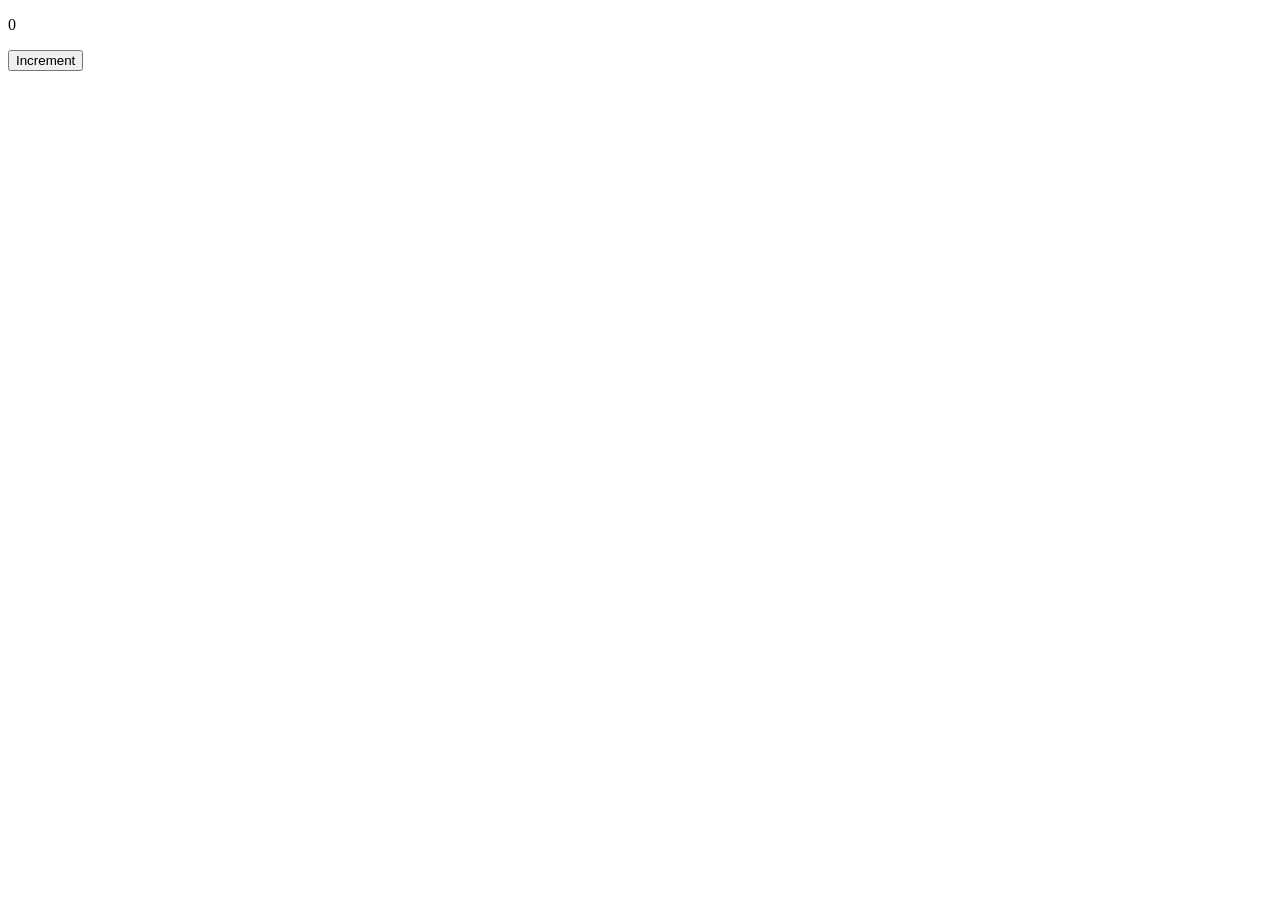
==== Client/index.html @ ddecb56c "as simple client server setup as i could possibly imagine" ====
<!doctype html>
<html lang="en">
  <head>
    <meta charset="UTF-8" />
    <meta name="viewport" content="width=device-width, initial-scale=1.0" />
    <title>Counter</title>
    <script type="module" src="main.js"></script>
  </head>
  <body>
    <main id="app"></main>
  </body>
</html>
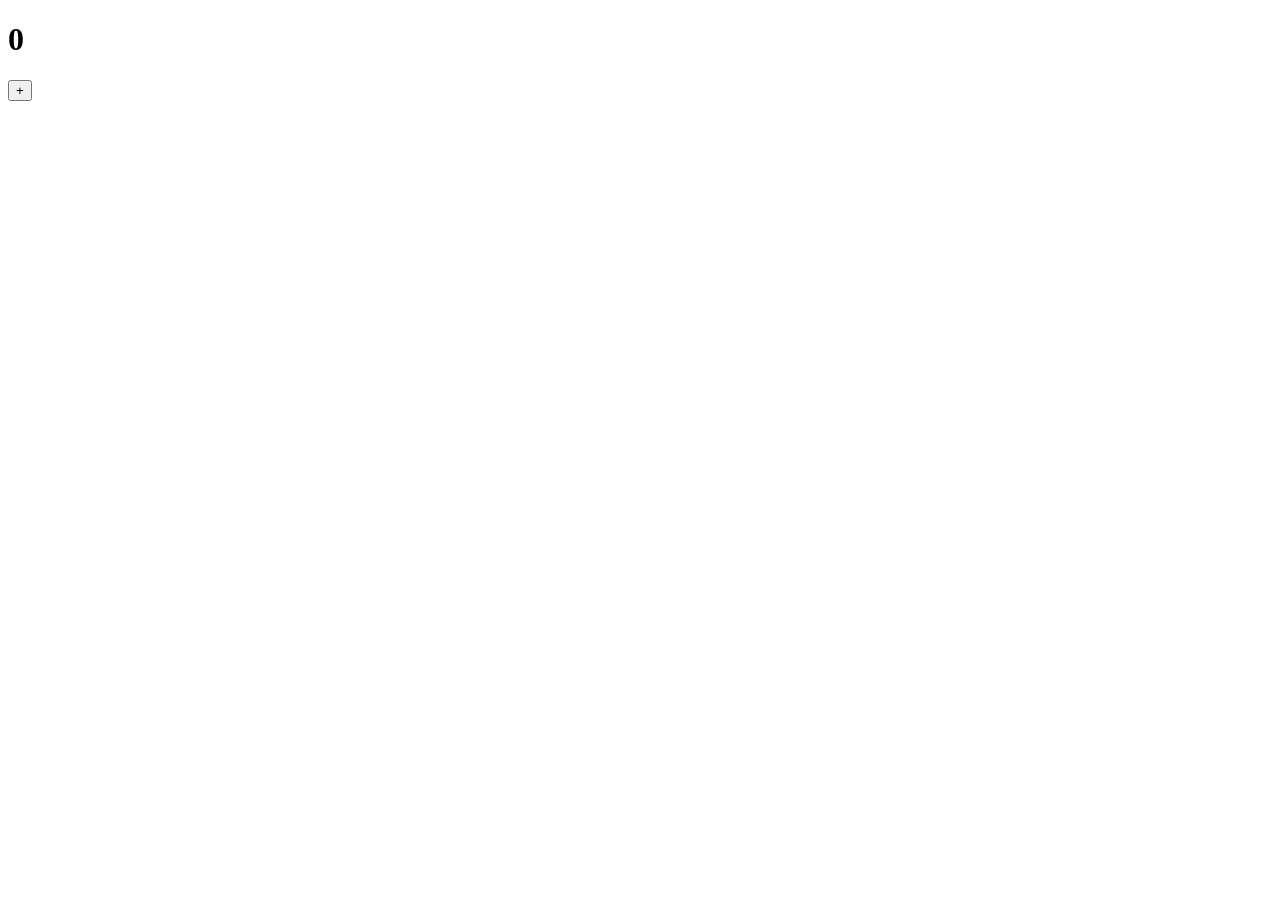
==== commit 100ddfde: "understandable js" ====
--- a/Client/index.html
+++ b/Client/index.html
@@ -1,12 +1,16 @@
 <!doctype html>
 <html lang="en">
   <head>
+    <!-- Basic page settings for browser compatibility and mobile sizing. -->
     <meta charset="UTF-8" />
     <meta name="viewport" content="width=device-width, initial-scale=1.0" />
+    <!-- The page title shown in the browser tab. -->
     <title>Counter</title>
+    <!-- Load the JavaScript that builds the counter UI. -->
     <script type="module" src="main.js"></script>
   </head>
   <body>
+    <!-- JavaScript puts the counter UI inside this element. -->
     <main id="app"></main>
   </body>
 </html>
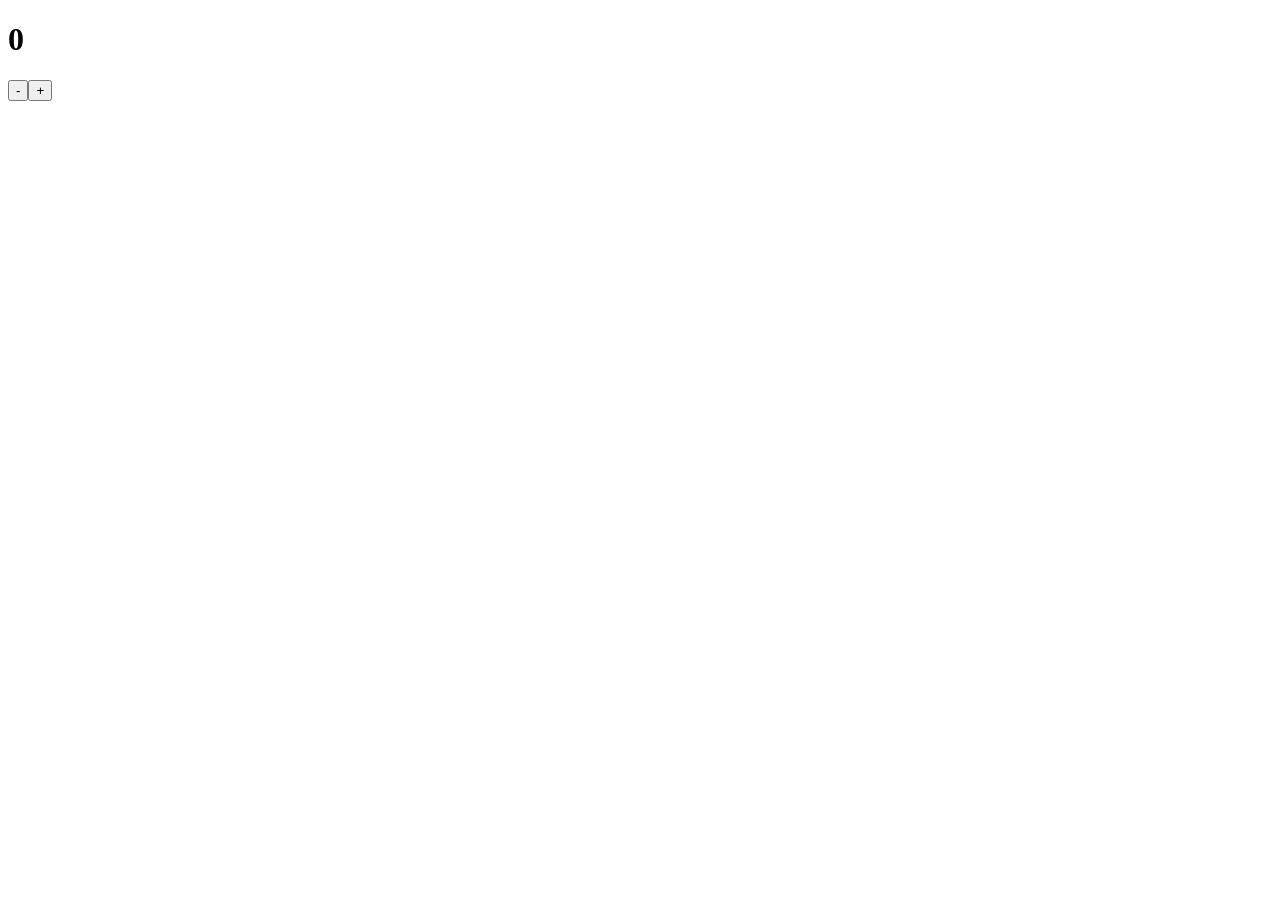
==== commit 7e04ebbb: "debugging backend" ====
--- a/Client/index.html
+++ b/Client/index.html
@@ -6,6 +6,7 @@
     <meta name="viewport" content="width=device-width, initial-scale=1.0" />
     <!-- The page title shown in the browser tab. -->
     <title>Counter</title>
+    <!-- When deploying, you can define window.API_BASE_URL before main.js loads. -->
     <!-- Load the JavaScript that builds the counter UI. -->
     <script type="module" src="main.js"></script>
   </head>
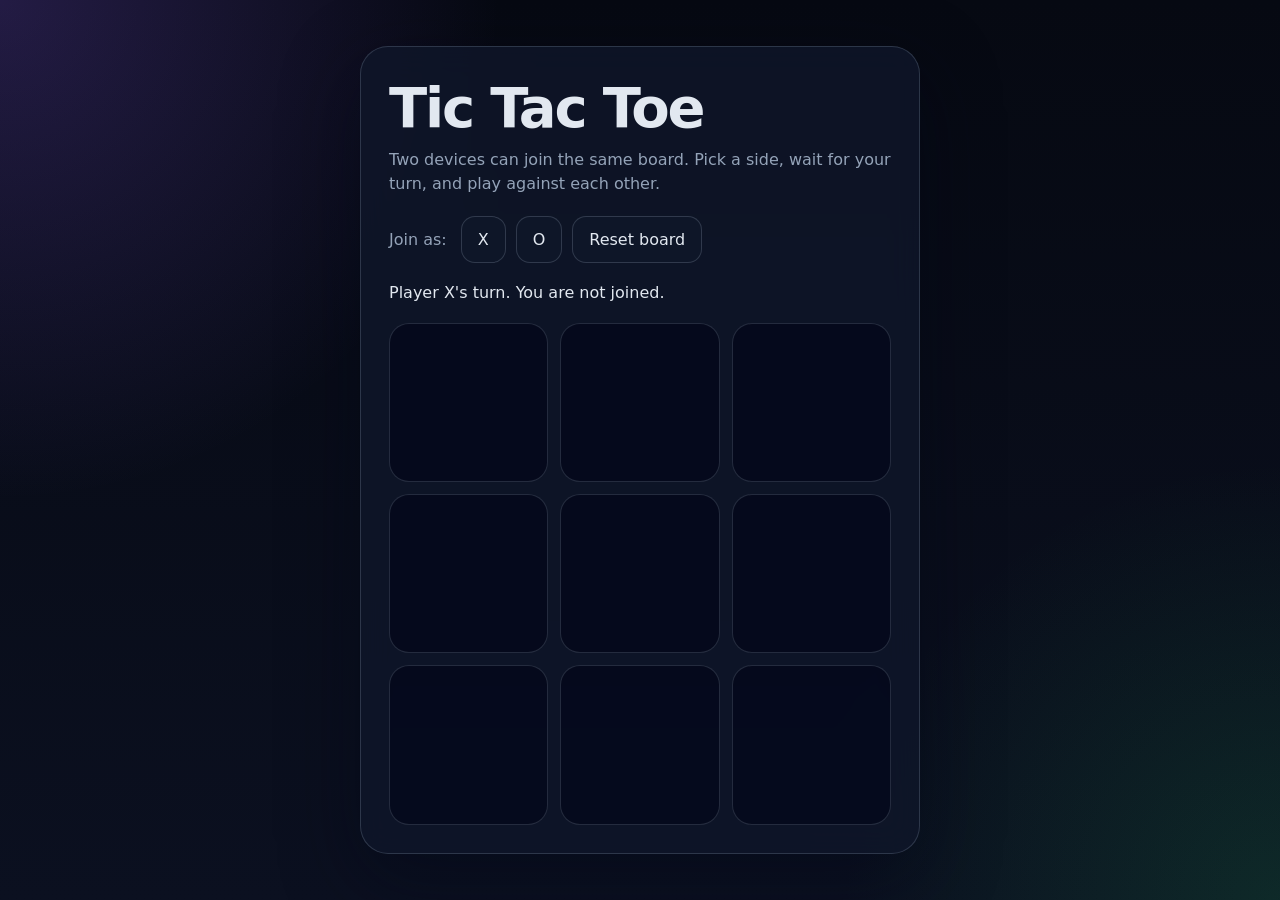
==== commit 9f68240e: "tictactoe between two players" ====
--- a/Client/index.html
+++ b/Client/index.html
@@ -5,8 +5,11 @@
     <meta charset="UTF-8" />
     <meta name="viewport" content="width=device-width, initial-scale=1.0" />
     <!-- The page title shown in the browser tab. -->
-    <title>Counter</title>
-    <!-- When deploying, you can define window.API_BASE_URL before main.js loads. -->
+    <title>Tic Tac Toe</title>
+    <!-- Point the frontend at the Render backend service. -->
+    <script>
+      window.API_BASE_URL = 'https://tictactoe-zv0y.onrender.com'
+    </script>
     <!-- Load the JavaScript that builds the counter UI. -->
     <script type="module" src="main.js"></script>
   </head>
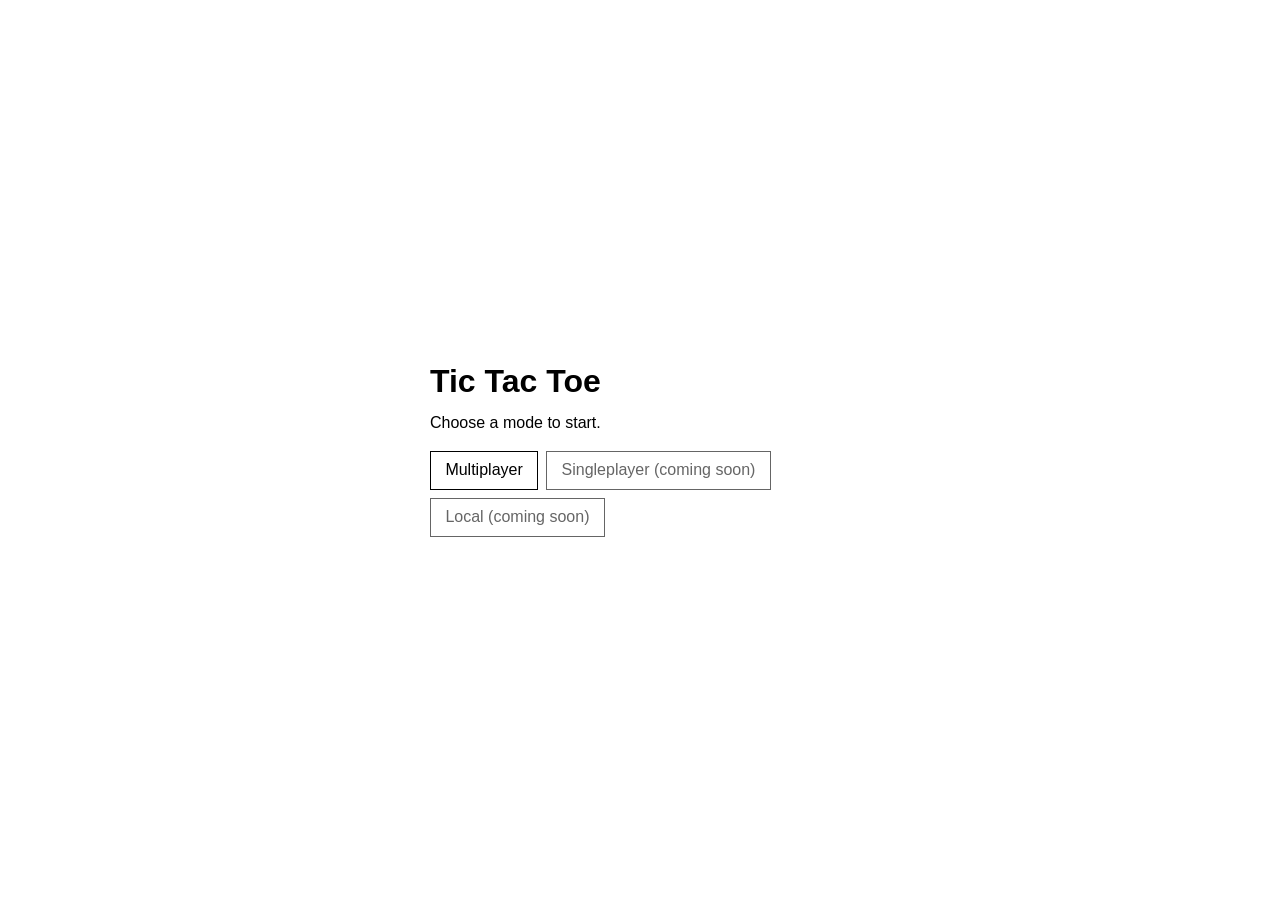
==== commit 3fafb31c: "moved stylesheet" ====
--- a/Client/index.html
+++ b/Client/index.html
@@ -10,6 +10,7 @@
     <script>
       window.API_BASE_URL = 'https://tictactoe-zv0y.onrender.com'
     </script>
+    <link rel="stylesheet" href="assets/css/styles.css">
     <!-- Load the JavaScript that builds the counter UI. -->
     <script type="module" src="main.js"></script>
   </head>
--- a/Client/assets/css/styles.css
+++ b/Client/assets/css/styles.css
@@ -0,0 +1,70 @@
+* { box-sizing: border-box; }
+
+body {
+  margin: 0;
+  font-family: Arial, sans-serif;
+}
+
+#app {
+  min-height: 100vh;
+  display: grid;
+  place-items: center;
+  padding: 16px;
+}
+
+.ttt-shell {
+  width: min(100%, 420px);
+}
+
+.ttt-title {
+  margin: 0 0 12px;
+}
+
+.ttt-subtitle,
+.ttt-copy,
+.ttt-status {
+  margin: 0;
+  line-height: 1.4;
+}
+
+.ttt-section {
+  margin-top: 16px;
+}
+
+.ttt-buttons {
+  display: flex;
+  flex-wrap: wrap;
+  gap: 8px;
+  margin-top: 12px;
+}
+
+.ttt-button {
+  font: inherit;
+  padding: 0.6rem 0.9rem;
+  border: 1px solid #000;
+  background: #fff;
+  color: #000;
+  cursor: pointer;
+}
+
+.ttt-button:disabled {
+  cursor: not-allowed;
+  opacity: 0.6;
+}
+
+.ttt-board {
+  display: grid;
+  grid-template-columns: repeat(3, 1fr);
+  gap: 8px;
+  margin-top: 12px;
+}
+
+.ttt-cell {
+  aspect-ratio: 1 / 1;
+  font-size: 2rem;
+  font-weight: 700;
+}
+
+.ttt-hidden {
+  display: none;
+}
